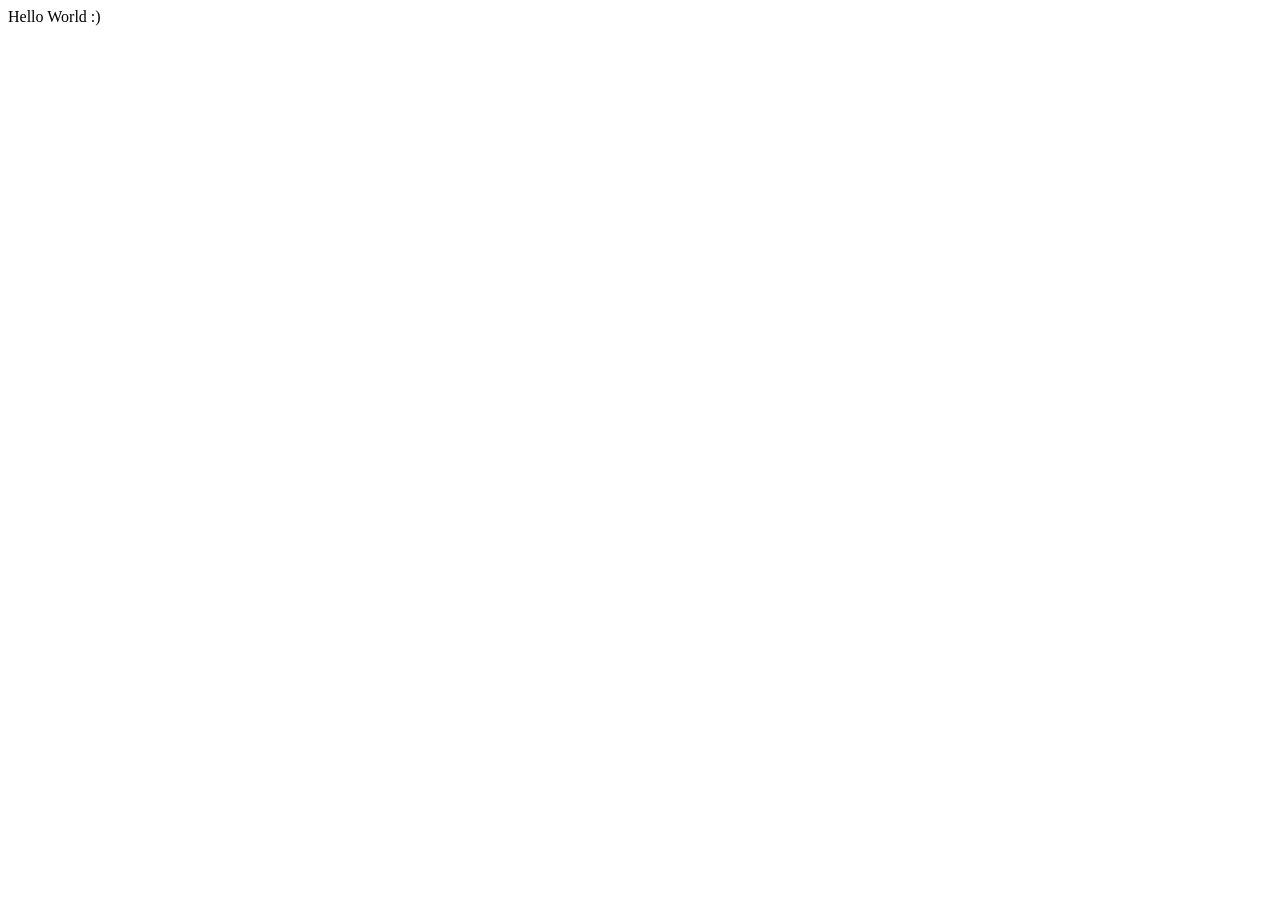
==== index.html @ 1284be8b "Create index.html" ====
<!DOCTYPE html>
<html lang="de">
  <head>
    <meta charset="utf-8">
    <meta name="viewport" content="width=device-width, initial-scale=1.0">
    <title>Titel</title>
  </head>
  <body>
    Hello World :)
  </body>
</html>
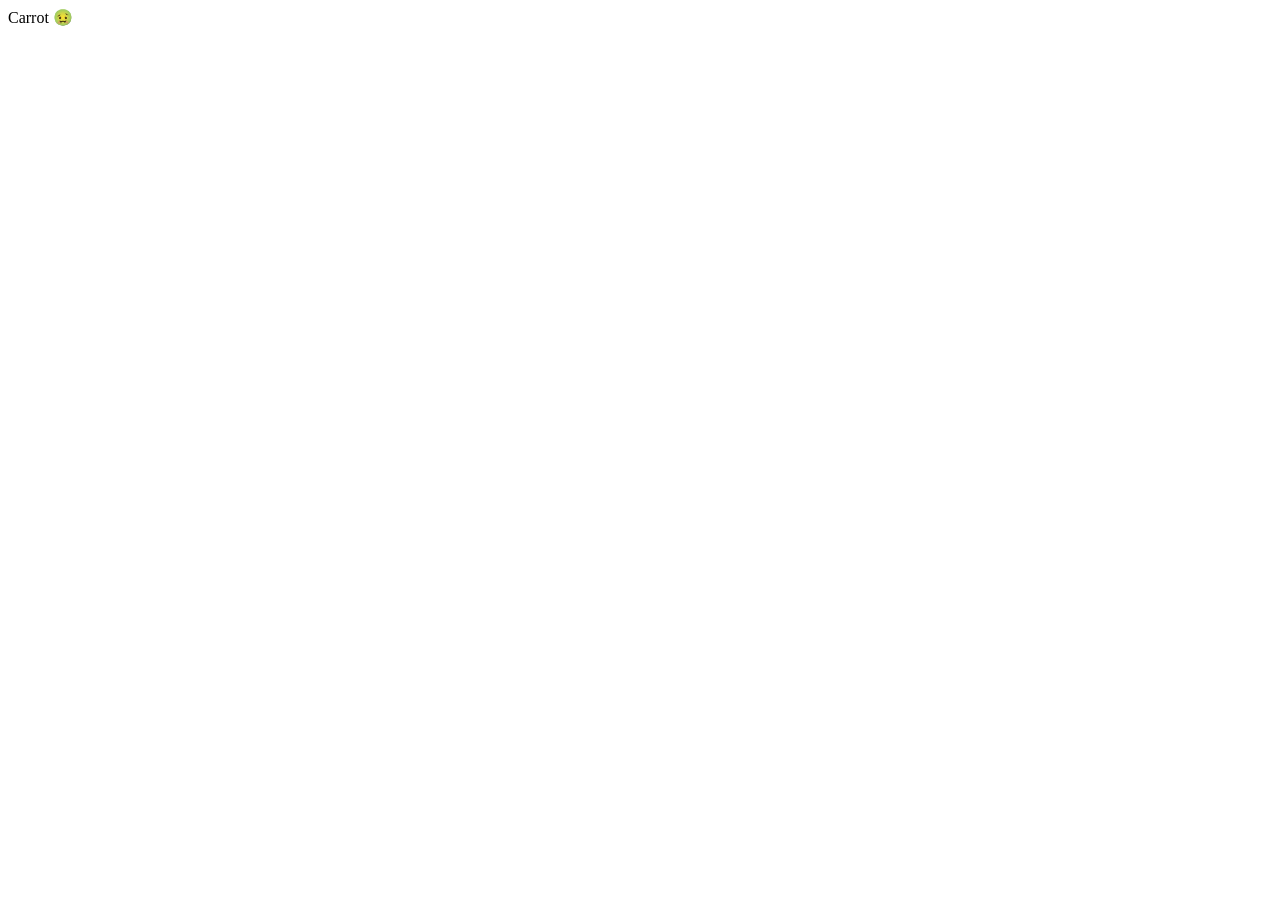
==== commit 3da0e186: "Change greeting from 'Hello World' to 'Carrot'" ====
--- a/index.html
+++ b/index.html
@@ -6,6 +6,6 @@
     <title>Titel</title>
   </head>
   <body>
-    Hello World :)
+    Carrot 🤢
   </body>
 </html>
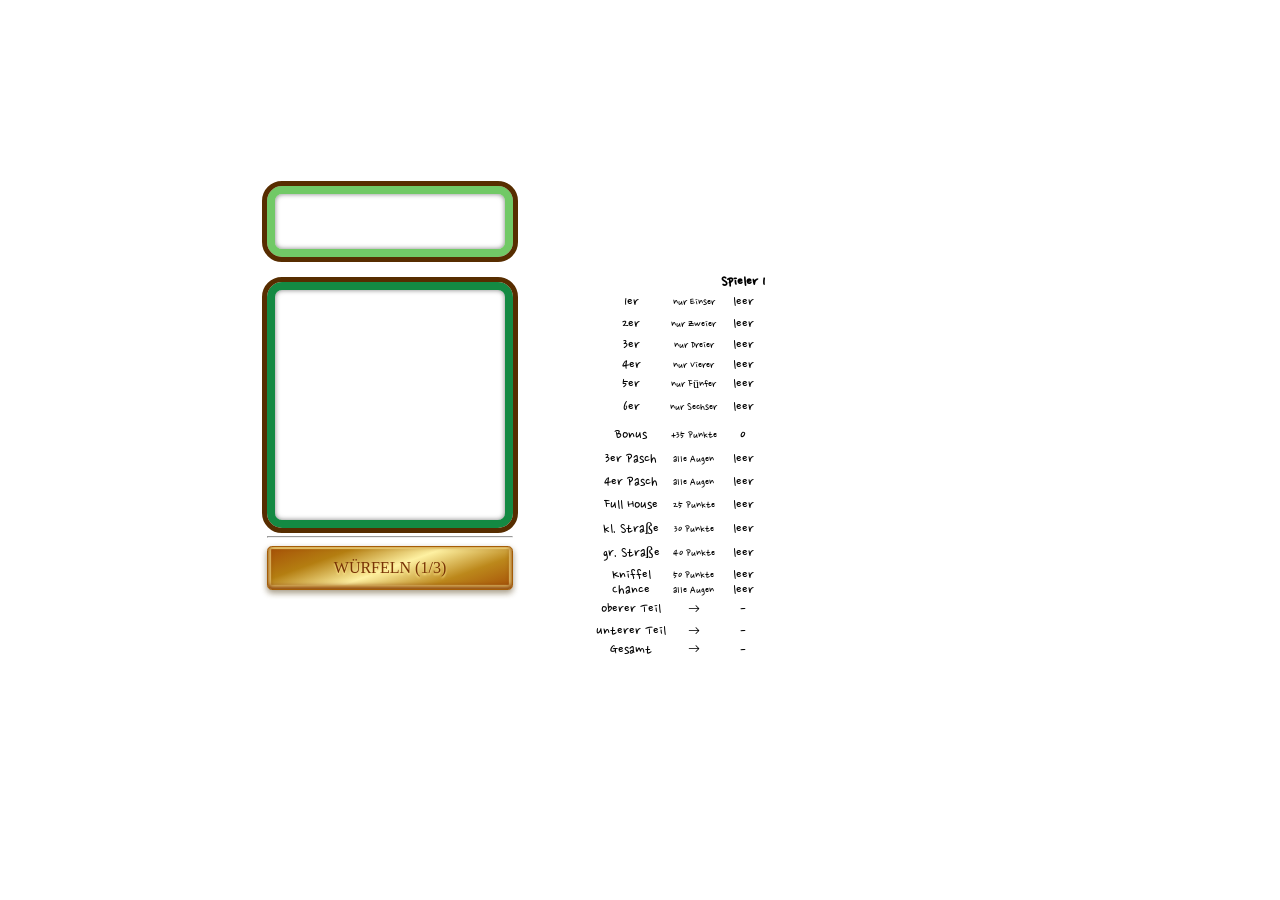
==== commit 38b237f0: "First" ====
--- a/index.html
+++ b/index.html
@@ -1,11 +1,130 @@
 <!DOCTYPE html>
 <html lang="de">
-  <head>
-    <meta charset="utf-8">
-    <meta name="viewport" content="width=device-width, initial-scale=1.0">
-    <title>Titel</title>
-  </head>
-  <body>
-    Carrot 🤢
-  </body>
-</html>
+
+<head>
+  <meta charset="utf-8">
+  <title>Kniffel</title>
+  <link rel="stylesheet" href="style.css">
+  <link rel="stylesheet" href="https://cdn.jsdelivr.net/npm/bootstrap-icons@1.13.1/font/bootstrap-icons.min.css">
+</head>
+
+<body>
+  <div id="content">
+    <div id="playarea">
+      <div id="dicesafearea"></div>
+
+      <div id="dicearea">
+        <div id="dice1" class="dice"></div>
+        <div id="dice2" class="dice"></div>
+        <div id="dice3" class="dice"></div>
+        <div id="dice4" class="dice"></div>
+        <div id="dice5" class="dice"></div>
+      </div>
+      <hr>
+
+      <button id="throwBtn" role="button" class="golden-button">
+        <span class="golden-text">Würfeln (<span id="throws">0</span>/3)</span>
+      </button>
+
+    </div>
+    <div id="scoresheet">
+
+      <table>
+        <tr>
+          <th></th>
+          <th></th>
+          <th>Spieler 1</th>
+        </tr>
+        <tr>
+          <td>1er</td>
+          <td>nur Einser</td>
+          <td class="combo">-</td>
+        </tr>
+        <tr style="line-height: 1.3em">
+          <td>2er</td>
+          <td>nur Zweier</td>
+          <td class="combo">-</td>
+        </tr>
+        <tr style="line-height: 0.9em">
+          <td>3er</td>
+          <td>nur Dreier</td>
+          <td class="combo">-</td>
+        </tr>
+        <tr>
+          <td>4er</td>
+          <td>nur Vierer</td>
+          <td class="combo">-</td>
+        </tr>
+        <tr style="line-height: 0.9em">
+          <td>5er</td>
+          <td>nur Fünfer</td>
+          <td class="combo">-</td>
+        </tr>
+        <tr style="line-height: 1.5em">
+          <td>6er</td>
+          <td>nur Sechser</td>
+          <td class="combo">-</td>
+        </tr>
+        <tr style="line-height: 1.5em">
+          <td>Bonus</td>
+          <td>+35 Punkte</td>
+          <td id="bonus">-</td>
+        </tr>
+        <tr>
+          <td>3er Pasch</td>
+          <td>alle Augen</td>
+          <td class="combo">-</td>
+        </tr>
+        <tr style="line-height: 1.4em">
+          <td>4er Pasch</td>
+          <td>alle Augen</td>
+          <td class="combo">-</td>
+        </tr>
+        <td>Full House</td>
+        <td>25 Punkte</td>
+        <td class="combo">-</td>
+        </tr>
+        <tr style="line-height: 1.5em">
+          <td>kl. Straße</td>
+          <td>30 Punkte</td>
+          <td class="combo">-</td>
+        </tr>
+        <tr style="line-height: 1.1em">
+          <td>gr. Straße</td>
+          <td>40 Punkte</td>
+          <td class="combo">-</td>
+        </tr>
+        <tr>
+          <td>Kniffel</td>
+          <td>50 Punkte</td>
+          <td class="combo">-</td>
+        </tr>
+        <tr style="line-height: 0.4em">
+          <td>Chance</td>
+          <td>alle Augen</td>
+          <td class="combo">-</td>
+        </tr>
+        <tr style="line-height: 1.5em">
+          <td>oberer Teil</td>
+          <td><i class="bi bi-arrow-right"></i></td>
+          <td id="totalUpper">-</td>
+        </tr>
+        <tr style="line-height: 0.6em">
+          <td>unterer Teil</td>
+          <td><i class="bi bi-arrow-right"></i></td>
+          <td id="totalLower">-</td>
+        </tr>
+        <tr>
+          <td>Gesamt</td>
+          <td><i class="bi bi-arrow-right"></i></td>
+          <td id="total">-</td>
+        </tr>
+      </table>
+
+    </div>
+  </div>
+</body>
+
+<script src="dice.js"></script>
+
+</html>
--- a/style.css
+++ b/style.css
@@ -0,0 +1,169 @@
+@font-face {
+  font-family: handwritten;
+  /* set name */
+  src: url(font/NanumPenScript-Regular.ttf);
+  /* url of the font */
+}
+
+:root {}
+
+html {
+  scroll-behavior: smooth;
+}
+
+body {
+  background-image: url("background.jpg");
+  display: flex;
+  align-items: center;
+  height: 95vh;
+}
+
+#content {
+  margin: auto;
+  display: flex;
+}
+
+.lockedDice {
+  color: rgb(219, 42, 219);
+}
+
+table td {
+  text-align: center;
+}
+
+table td:hover {
+  background-color: #f0f0f0;
+  /* Helle graue Farbe beim Hover */
+  cursor: pointer;
+  /* Optional: zeigt, dass es klickbar ist */
+}
+
+.lockedCombo {
+  background-color: yellow;
+}
+
+table td:nth-of-type(2) {
+  font-size: 0.75rem;
+}
+
+#scoresheet {
+  font-family: handwritten;
+  line-height: 1rem;
+  box-sizing: border-box;
+  background-image: url("block.svg");
+  height: 500px;
+  aspect-ratio: 1 / 1;
+  padding-top: 85px;
+  padding-left: 80px;
+}
+
+#dicesafearea {
+  position: relative;
+  padding: 15px;
+  border-radius: 15px;
+  background-image: url(backgroundlightgreen.jpg);
+  background-size: cover;
+  box-shadow: 5px 5px 10px rgba(0, 0, 0, 0.5);
+  box-shadow: inset 0 0 5px rgba(0, 0, 0, 0.5);
+  border: 8px solid #71c966;
+  outline: 5px solid #572d00;
+  height: 25px;
+  width: 200px;
+  margin-bottom: 25px;
+}
+
+#dicearea {
+  position: relative;
+  padding: 15px;
+  border-radius: 15px;
+  background-image: url(backgroundSmall.jpg);
+  background-size: cover;
+  box-shadow: 5px 5px 10px rgba(0, 0, 0, 0.5);
+  box-shadow: inset 0 0 5px rgba(0, 0, 0, 0.5);
+  border: 8px solid #148a43;
+  outline: 5px solid #572d00;
+  height: 200px;
+  width: 200px;
+}
+
+.dice {
+  position: absolute;
+  height: 40px;
+  width: 40px;
+  background-image: url(/wuerfel.svg);
+  background-size: 100% 100%;
+}
+
+.dice[data-value="1"] {
+  background-image: url(/wuerfel1.svg);
+}
+
+.dice[data-value="2"] {
+  background-image: url(/wuerfel2.svg);
+}
+
+.dice[data-value="3"] {
+  background-image: url(/wuerfel3.svg);
+}
+
+.dice[data-value="4"] {
+  background-image: url(/wuerfel4.svg);
+}
+
+.dice[data-value="5"] {
+  background-image: url(/wuerfel5.svg);
+}
+
+.dice[data-value="6"] {
+  background-image: url(/wuerfel6.svg);
+}
+
+.dice.lockedDice {
+  outline: 3px solid pink;
+}
+
+.golden-button {
+  touch-action: manipulation;
+  display: inline-block;
+  width: 100%;
+  outline: none;
+  font-family: inherit;
+  font-size: 1em;
+  box-sizing: border-box;
+  border: none;
+  border-radius: 0.3em;
+  height: 2.75em;
+  line-height: 2.5em;
+  text-transform: uppercase;
+  padding: 0 1em;
+  box-shadow: 0 3px 6px rgba(0, 0, 0, 0.16), 0 3px 6px rgba(110, 80, 20, 0.4),
+    inset 0 -2px 5px 1px rgba(139, 66, 8, 1),
+    inset 0 -1px 1px 3px rgba(250, 227, 133, 1);
+  background-image: linear-gradient(160deg,
+      #a54e07,
+      #b47e11,
+      #fef1a2,
+      #bc881b,
+      #a54e07);
+  border: 1px solid #a55d07;
+  color: rgb(120, 50, 5);
+  text-shadow: 0 2px 2px rgba(250, 227, 133, 1);
+  cursor: pointer;
+  transition: all 0.2s ease-in-out;
+  background-size: 100% 100%;
+  background-position: center;
+}
+
+.golden-button:focus,
+.golden-button:hover {
+  background-size: 150% 150%;
+  box-shadow: 0 10px 20px rgba(0, 0, 0, 0.19), 0 6px 6px rgba(0, 0, 0, 0.23),
+    inset 0 -2px 5px 1px #b17d10, inset 0 -1px 1px 3px rgba(250, 227, 133, 1);
+  border: 1px solid rgba(165, 93, 7, 0.6);
+  color: rgba(120, 50, 5, 0.8);
+}
+
+.golden-button:active {
+  box-shadow: 0 3px 6px rgba(0, 0, 0, 0.16), 0 3px 6px rgba(110, 80, 20, 0.4),
+    inset 0 -2px 5px 1px #b17d10, inset 0 -1px 1px 3px rgba(250, 227, 133, 1);
+}
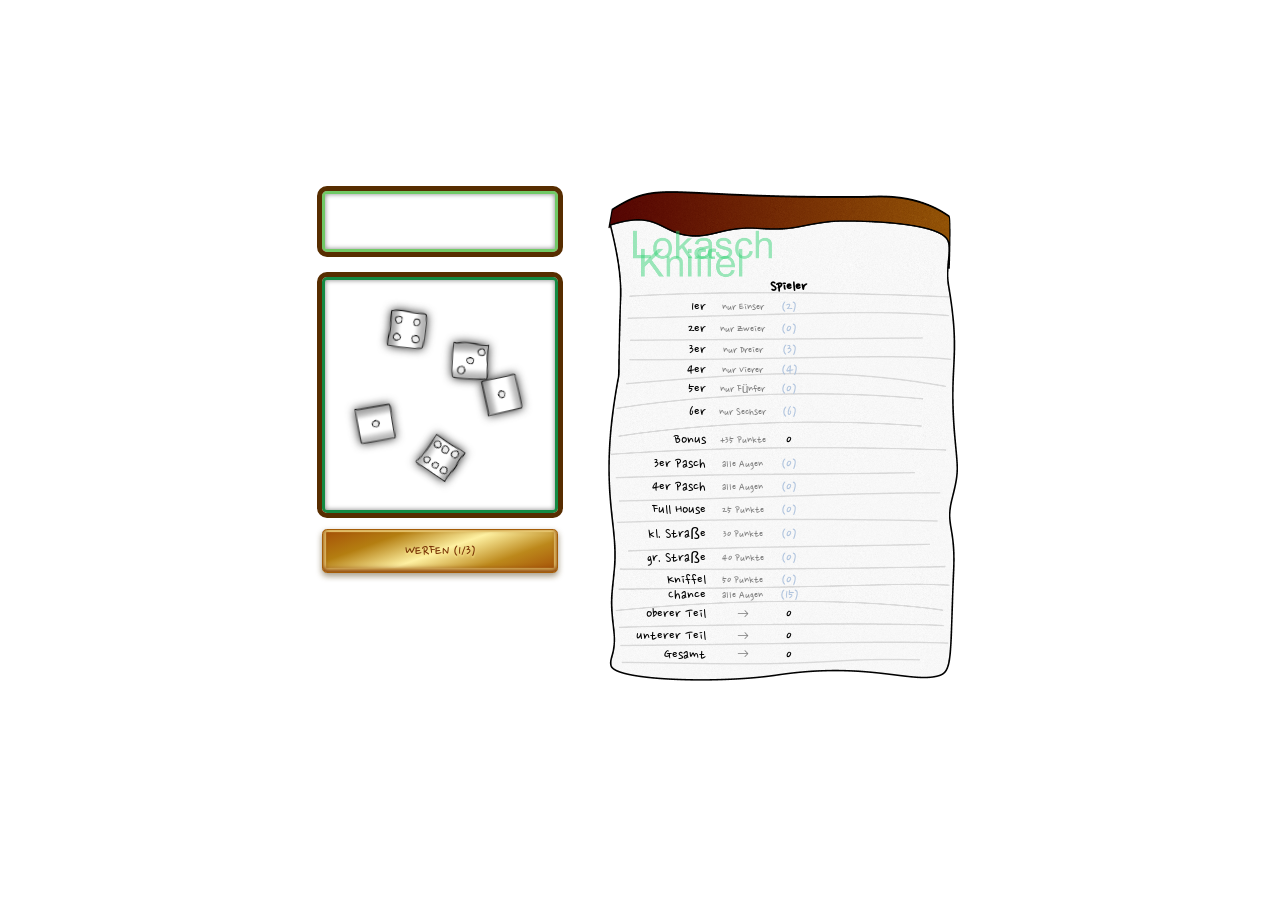
==== commit 0dbff0b6: "Changes" ====
--- a/index.html
+++ b/index.html
@@ -20,10 +20,11 @@
         <div id="dice4" class="dice"></div>
         <div id="dice5" class="dice"></div>
       </div>
-      <hr>
+
+      <hr style="border: none;">
 
       <button id="throwBtn" role="button" class="golden-button">
-        <span class="golden-text">Würfeln (<span id="throws">0</span>/3)</span>
+        <span class="golden-text">Werfen (<span id="throws">0</span>/3)</span>
       </button>
 
     </div>
@@ -33,7 +34,7 @@
         <tr>
           <th></th>
           <th></th>
-          <th>Spieler 1</th>
+          <th>Spieler</th>
         </tr>
         <tr>
           <td>1er</td>
--- a/style.css
+++ b/style.css
@@ -1,12 +1,10 @@
 @font-face {
   font-family: handwritten;
-  /* set name */
   src: url(font/NanumPenScript-Regular.ttf);
-  /* url of the font */
 }
-
-:root {}
-
+:root{
+  font-family: handwritten, sans-serif;
+}
 html {
   scroll-behavior: smooth;
 }
@@ -33,39 +31,50 @@
 
 table td:hover {
   background-color: #f0f0f0;
-  /* Helle graue Farbe beim Hover */
   cursor: pointer;
-  /* Optional: zeigt, dass es klickbar ist */
+}
+
+.combo {
+  color: LightSteelBlue;
 }
 
 .lockedCombo {
-  background-color: yellow;
+  color: brown;
+  font-size: 1.25rem;
+  font-weight: bold;
+}
+
+table td:nth-of-type(1) {
+  text-align: right;
+  padding-right: 10px;
 }
 
 table td:nth-of-type(2) {
   font-size: 0.75rem;
+  color: gray;
 }
 
 #scoresheet {
-  font-family: handwritten;
   line-height: 1rem;
   box-sizing: border-box;
-  background-image: url("block.svg");
-  height: 500px;
-  aspect-ratio: 1 / 1;
+  background-image: url("block.png");
+  background-size: 100% 100%;
+  height: 490px;
+  width: 350px;
   padding-top: 85px;
-  padding-left: 80px;
+  padding-left: 25px;
+  margin-left: 50px;
 }
 
 #dicesafearea {
   position: relative;
   padding: 15px;
-  border-radius: 15px;
+  border-radius: 5px;
   background-image: url(backgroundlightgreen.jpg);
   background-size: cover;
   box-shadow: 5px 5px 10px rgba(0, 0, 0, 0.5);
   box-shadow: inset 0 0 5px rgba(0, 0, 0, 0.5);
-  border: 8px solid #71c966;
+  border: 3px solid #71c966;
   outline: 5px solid #572d00;
   height: 25px;
   width: 200px;
@@ -75,12 +84,12 @@
 #dicearea {
   position: relative;
   padding: 15px;
-  border-radius: 15px;
+  border-radius: 5px;
   background-image: url(backgroundSmall.jpg);
   background-size: cover;
   box-shadow: 5px 5px 10px rgba(0, 0, 0, 0.5);
   box-shadow: inset 0 0 5px rgba(0, 0, 0, 0.5);
-  border: 8px solid #148a43;
+  border: 3px solid #148a43;
   outline: 5px solid #572d00;
   height: 200px;
   width: 200px;
@@ -90,36 +99,38 @@
   position: absolute;
   height: 40px;
   width: 40px;
-  background-image: url(/wuerfel.svg);
+  background-image: url(/wuerfel.png);
   background-size: 100% 100%;
+  border-radius: 2px;
+  filter: drop-shadow(0 0 5px #222);
 }
 
 .dice[data-value="1"] {
-  background-image: url(/wuerfel1.svg);
+  background-image: url(/wuerfel1.png);
 }
 
 .dice[data-value="2"] {
-  background-image: url(/wuerfel2.svg);
+  background-image: url(/wuerfel2.png);
 }
 
 .dice[data-value="3"] {
-  background-image: url(/wuerfel3.svg);
+  background-image: url(/wuerfel3.png);
 }
 
 .dice[data-value="4"] {
-  background-image: url(/wuerfel4.svg);
+  background-image: url(/wuerfel4.png);
 }
 
 .dice[data-value="5"] {
-  background-image: url(/wuerfel5.svg);
+  background-image: url(/wuerfel5.png);
 }
 
 .dice[data-value="6"] {
-  background-image: url(/wuerfel6.svg);
+  background-image: url(/wuerfel6.png);
 }
 
 .dice.lockedDice {
-  outline: 3px solid pink;
+  outline: 3px solid yellow;
 }
 
 .golden-button {
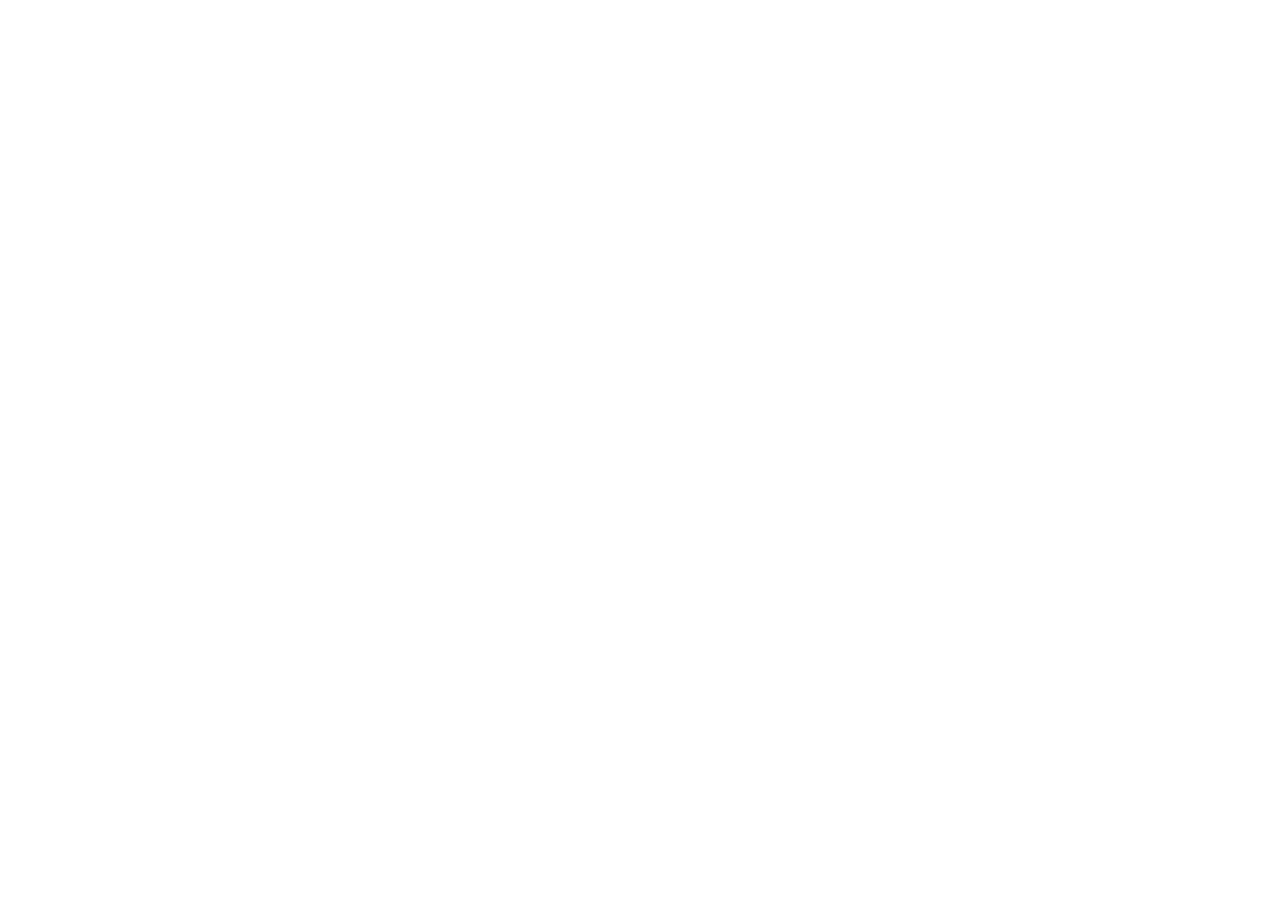
==== commit f78b3d99: "Strafenkatalog" ====
--- a/index.html
+++ b/index.html
@@ -9,120 +9,8 @@
 </head>
 
 <body>
-  <div id="content">
-    <div id="playarea">
-      <div id="dicesafearea"></div>
-
-      <div id="dicearea">
-        <div id="dice1" class="dice"></div>
-        <div id="dice2" class="dice"></div>
-        <div id="dice3" class="dice"></div>
-        <div id="dice4" class="dice"></div>
-        <div id="dice5" class="dice"></div>
-      </div>
-
-      <hr style="border: none;">
-
-      <button id="throwBtn" role="button" class="golden-button">
-        <span class="golden-text">Werfen (<span id="throws">0</span>/3)</span>
-      </button>
-
-    </div>
-    <div id="scoresheet">
-
-      <table>
-        <tr>
-          <th></th>
-          <th></th>
-          <th>Spieler</th>
-        </tr>
-        <tr>
-          <td>1er</td>
-          <td>nur Einser</td>
-          <td class="combo">-</td>
-        </tr>
-        <tr style="line-height: 1.3em">
-          <td>2er</td>
-          <td>nur Zweier</td>
-          <td class="combo">-</td>
-        </tr>
-        <tr style="line-height: 0.9em">
-          <td>3er</td>
-          <td>nur Dreier</td>
-          <td class="combo">-</td>
-        </tr>
-        <tr>
-          <td>4er</td>
-          <td>nur Vierer</td>
-          <td class="combo">-</td>
-        </tr>
-        <tr style="line-height: 0.9em">
-          <td>5er</td>
-          <td>nur Fünfer</td>
-          <td class="combo">-</td>
-        </tr>
-        <tr style="line-height: 1.5em">
-          <td>6er</td>
-          <td>nur Sechser</td>
-          <td class="combo">-</td>
-        </tr>
-        <tr style="line-height: 1.5em">
-          <td>Bonus</td>
-          <td>+35 Punkte</td>
-          <td id="bonus">-</td>
-        </tr>
-        <tr>
-          <td>3er Pasch</td>
-          <td>alle Augen</td>
-          <td class="combo">-</td>
-        </tr>
-        <tr style="line-height: 1.4em">
-          <td>4er Pasch</td>
-          <td>alle Augen</td>
-          <td class="combo">-</td>
-        </tr>
-        <td>Full House</td>
-        <td>25 Punkte</td>
-        <td class="combo">-</td>
-        </tr>
-        <tr style="line-height: 1.5em">
-          <td>kl. Straße</td>
-          <td>30 Punkte</td>
-          <td class="combo">-</td>
-        </tr>
-        <tr style="line-height: 1.1em">
-          <td>gr. Straße</td>
-          <td>40 Punkte</td>
-          <td class="combo">-</td>
-        </tr>
-        <tr>
-          <td>Kniffel</td>
-          <td>50 Punkte</td>
-          <td class="combo">-</td>
-        </tr>
-        <tr style="line-height: 0.4em">
-          <td>Chance</td>
-          <td>alle Augen</td>
-          <td class="combo">-</td>
-        </tr>
-        <tr style="line-height: 1.5em">
-          <td>oberer Teil</td>
-          <td><i class="bi bi-arrow-right"></i></td>
-          <td id="totalUpper">-</td>
-        </tr>
-        <tr style="line-height: 0.6em">
-          <td>unterer Teil</td>
-          <td><i class="bi bi-arrow-right"></i></td>
-          <td id="totalLower">-</td>
-        </tr>
-        <tr>
-          <td>Gesamt</td>
-          <td><i class="bi bi-arrow-right"></i></td>
-          <td id="total">-</td>
-        </tr>
-      </table>
-
-    </div>
+  <div id="content" style="color: white;">
+    :P
   </div>
 </body>
 
